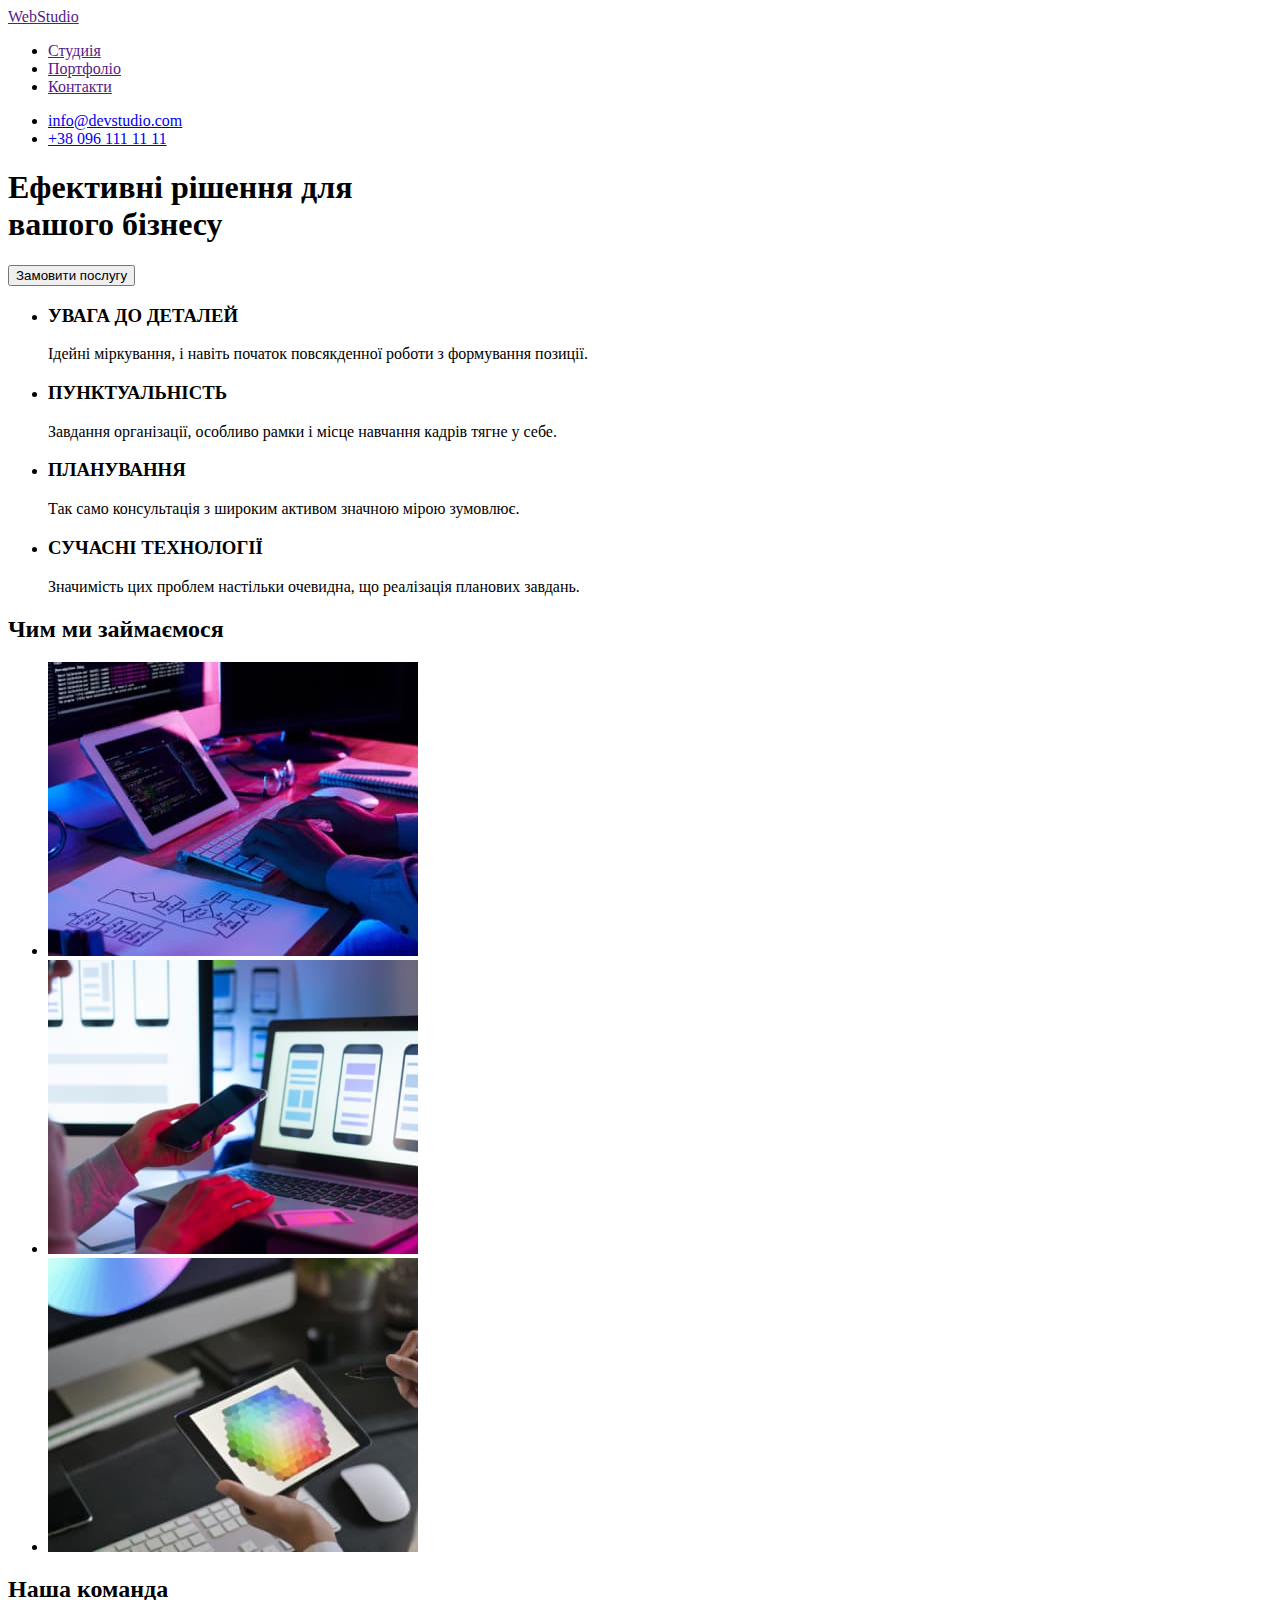
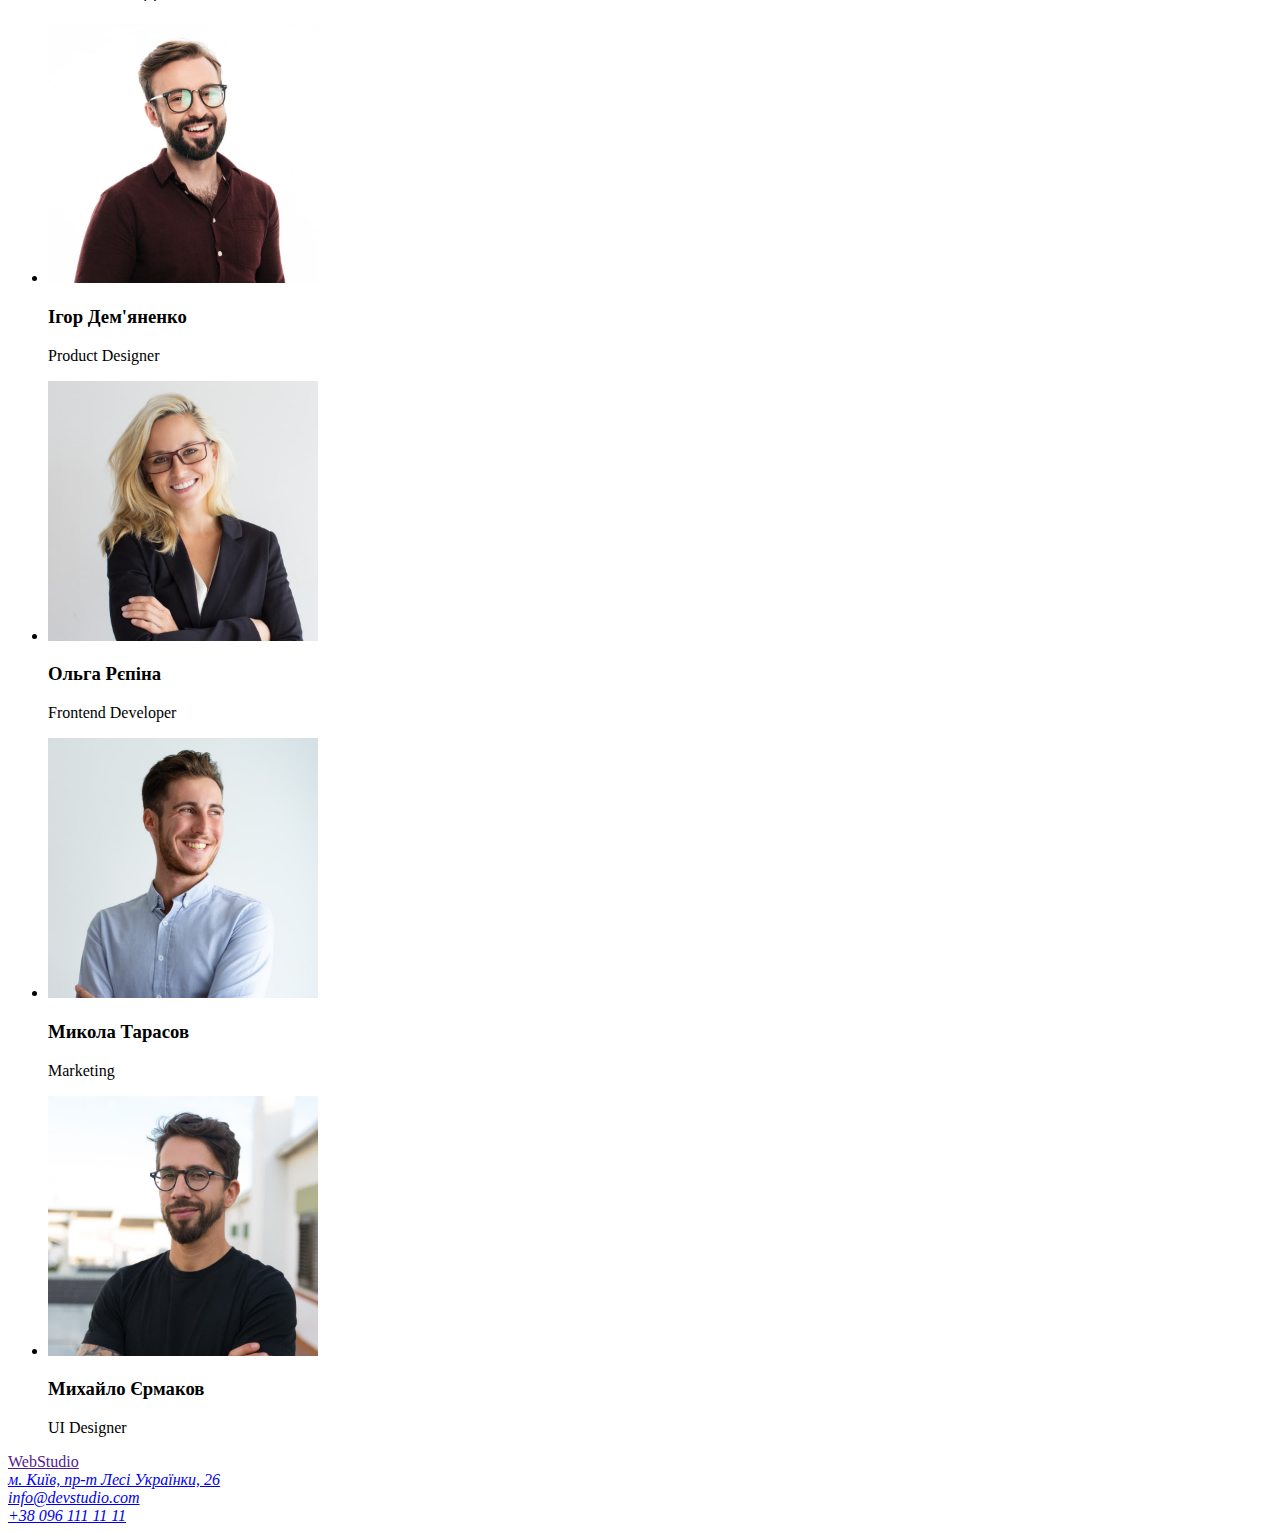
==== index.html @ 56341d7d "copy files" ====
<!DOCTYPE html>
<html lang="ru">
<head>
    <meta charset="UTF-8">
    <meta http-equiv="X-UA-Compatible" content="IE=edge">
    <meta name="viewport" content="width=device-width, initial-scale=1.0">
    <title>Document</title>
</head>
<body>
   <header>
       <nav>
       <a href="" lang="en">WebStudio</a>
       <ul>
           <li><a href="">Студиія</a></li>
           <li><a href="">Портфоліо</a></li>
           <li><a href="">Контакти</a></li>
       </ul>
        </nav>
       <ul>
           <li><a href="mailto:info@devstudio.com">info@devstudio.com</a></li>
           <li><a href="tel:+380961111111">+38 096 111 11 11</a></li>
       </ul>
   </header>
<main>
          <section>
           <h1>Ефективні рішення для <br> вашого бізнесу</h1>
           <button type="button">Замовити послугу</button>
            </section>
       <section>
           <h2 hidden>Наші переваги</h2>
           <ul>
               <li>
                   <h3>УВАГА ДО ДЕТАЛЕЙ</h3>
                   <p>Ідейні міркування, і навіть початок повсякденної роботи з формування позиції.</p>
               </li>
               <li>
                   <h3>ПУНКТУАЛЬНІСТЬ</h3>
                   <p>Завдання організації, особливо рамки і місце навчання кадрів тягне у себе.</p>
               </li>
               <li>
                   <h3>ПЛАНУВАННЯ</h3>
                   <p>Так само консультація з широким активом значною мірою зумовлює.</p>
               </li>
               <li>
                   <h3>СУЧАСНІ ТЕХНОЛОГІЇ</h3>
                   <p>Значимість цих проблем настільки очевидна, що реалізація планових завдань.</p>
               </li>
           </ul>
       </section>
       <section>
           <h2>Чим ми займаємося</h2>
           <ul>
               <li><img src="./images/img.jpg" alt="Розробка програмного забезпечення" width="370"></li>
               <li><img src="./images/img-1.jpg" alt="Тестування мобільного додатку" width="370"></li>
               <li><img src="./images/img-2.jpg" alt="Робота з палітрою кольорів" width="370"></li>
           </ul>
       </section>
       <section>
           <h2>Наша команда</h2>
           <ul>
               <li>
                   <img src="./images/img-3.jpg" alt="Ігор Дем'яненко" width="270">
                   <h3>Ігор Дем'яненко</h3>
                   <p lang="en">Product Designer</p>
               </li>
               <li>
                <img src="./images/img-4.jpg" alt="Ольга Рєпіна" width="270">
                <h3>Ольга Рєпіна</h3>
                <p lang="en">Frontend Developer</p>
            </li>
            <li>
                <img src="./images/img-5.jpg" alt="Микола Тарасов" width="270">
                <h3>Микола Тарасов</h3>
                <p lang="en">Marketing</p>
            </li>
            <li>
                <img src="./images/img-6.jpg" alt="Михайло Єрмаков" width="270">
                <h3>Михайло Єрмаков</h3>
                <p lang="en">UI Designer</p>
            </li>
           </ul>
       </section>
</main>
   <footer>
        <a href="">WebStudio</a>
        <address>
            <a href="https://www.google.com/maps/d/embed?mid=10uSM3H-mIU3GznYo2szRIEphczw&hl=en_US&ehbc=2E312F" target="_blank" rel="noopener noreferrer">м. Київ, пр-т Лесі Українки, 26</a><br>
            <a href="mailto:info@devstudio.com">info@devstudio.com</a><br>
            <a href="tel:+380961111111">+38 096 111 11 11</a>
        </address>
   </footer>
</body>
</html>
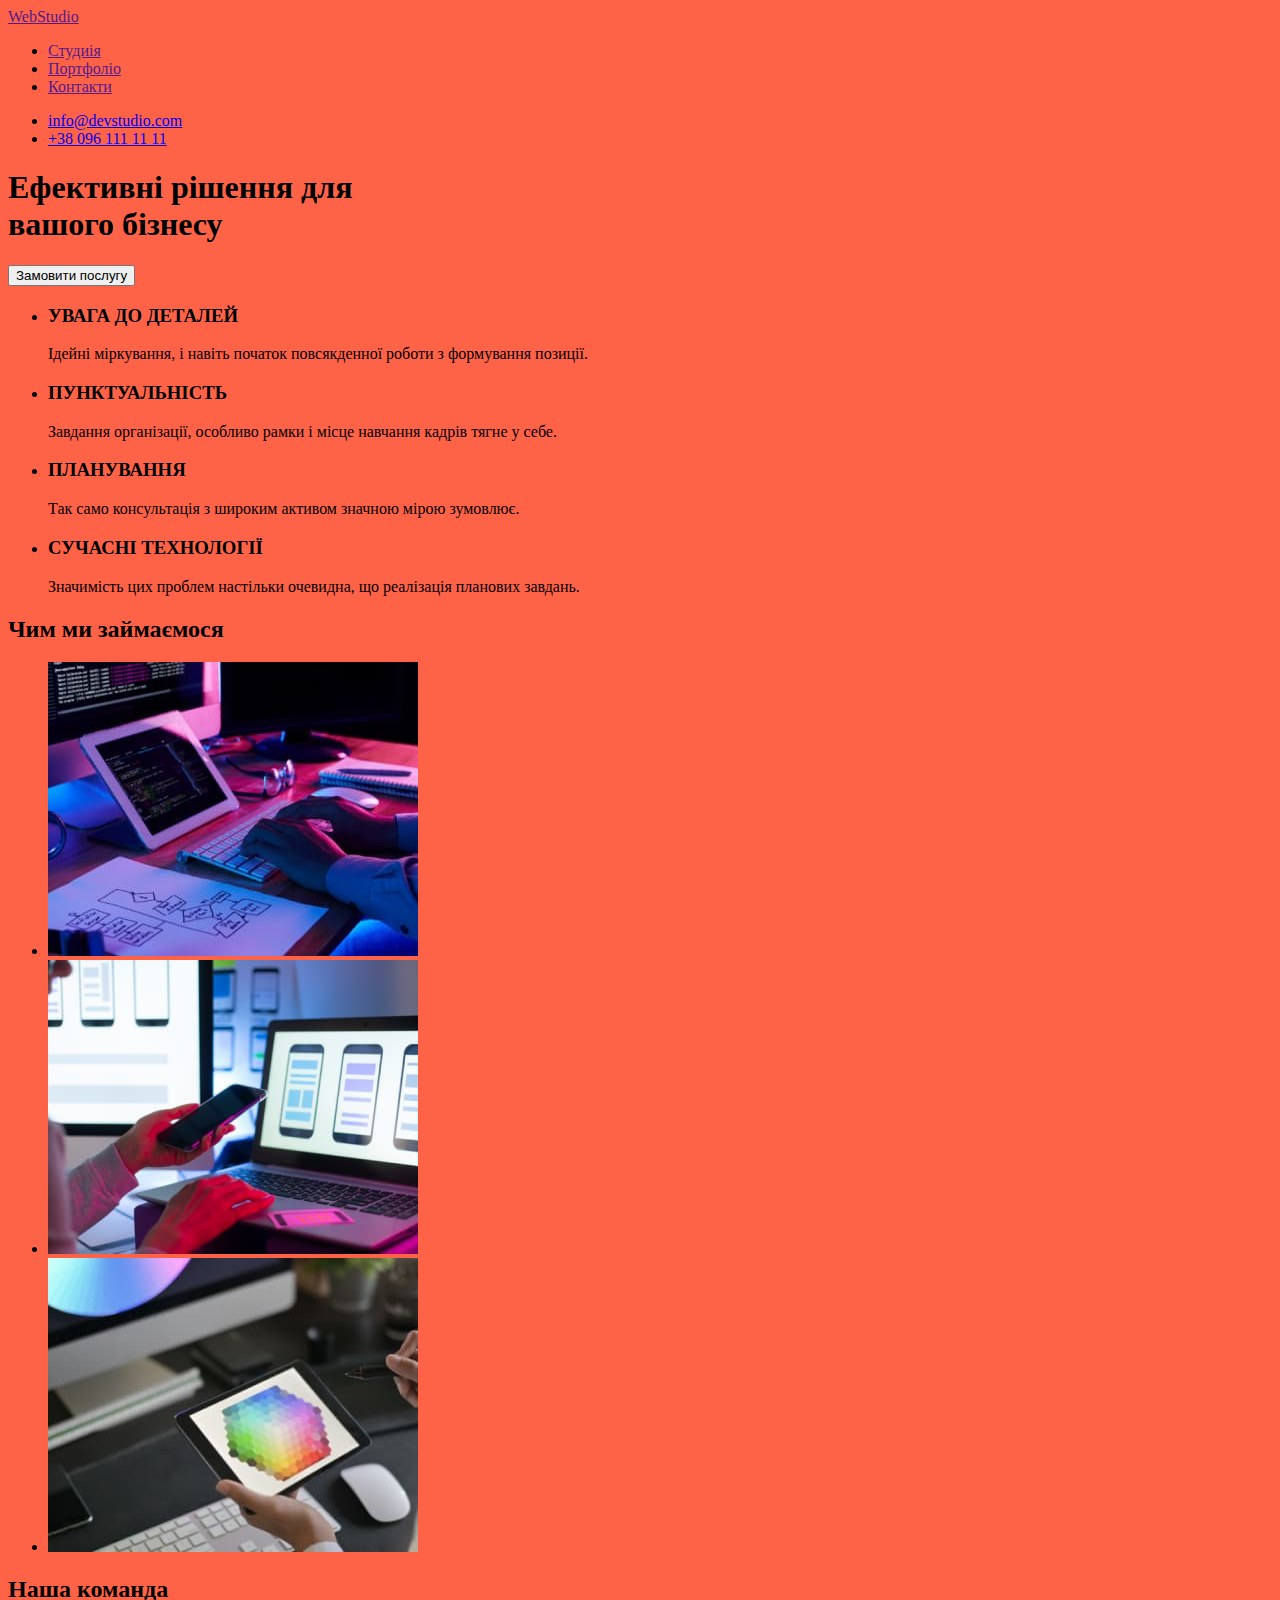
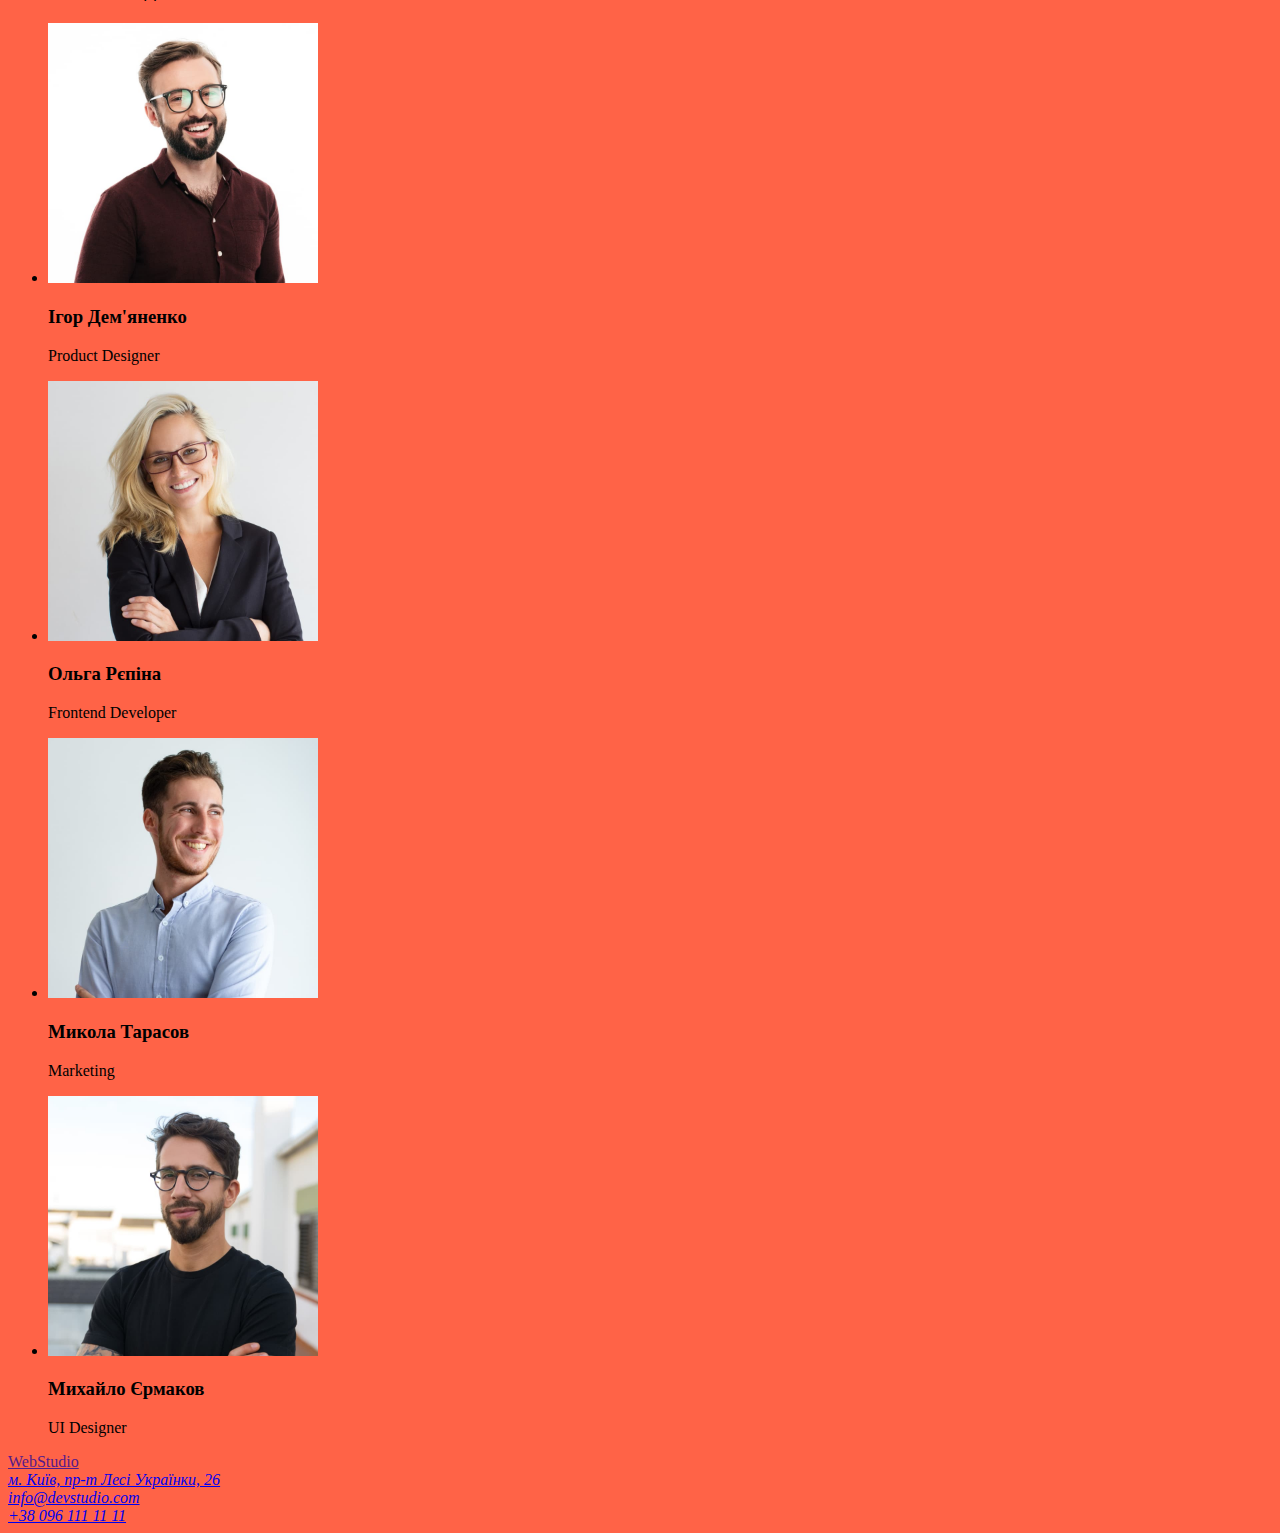
==== commit c0848d3c: "styles.css" ====
--- a/index.html
+++ b/index.html
@@ -5,6 +5,7 @@
     <meta http-equiv="X-UA-Compatible" content="IE=edge">
     <meta name="viewport" content="width=device-width, initial-scale=1.0">
     <title>Document</title>
+    <link rel="stylesheet" href="./css/styles.css">
 </head>
 <body>
    <header>
--- a/css/styles.css
+++ b/css/styles.css
@@ -0,0 +1,3 @@
+body {
+    background-color: tomato;
+}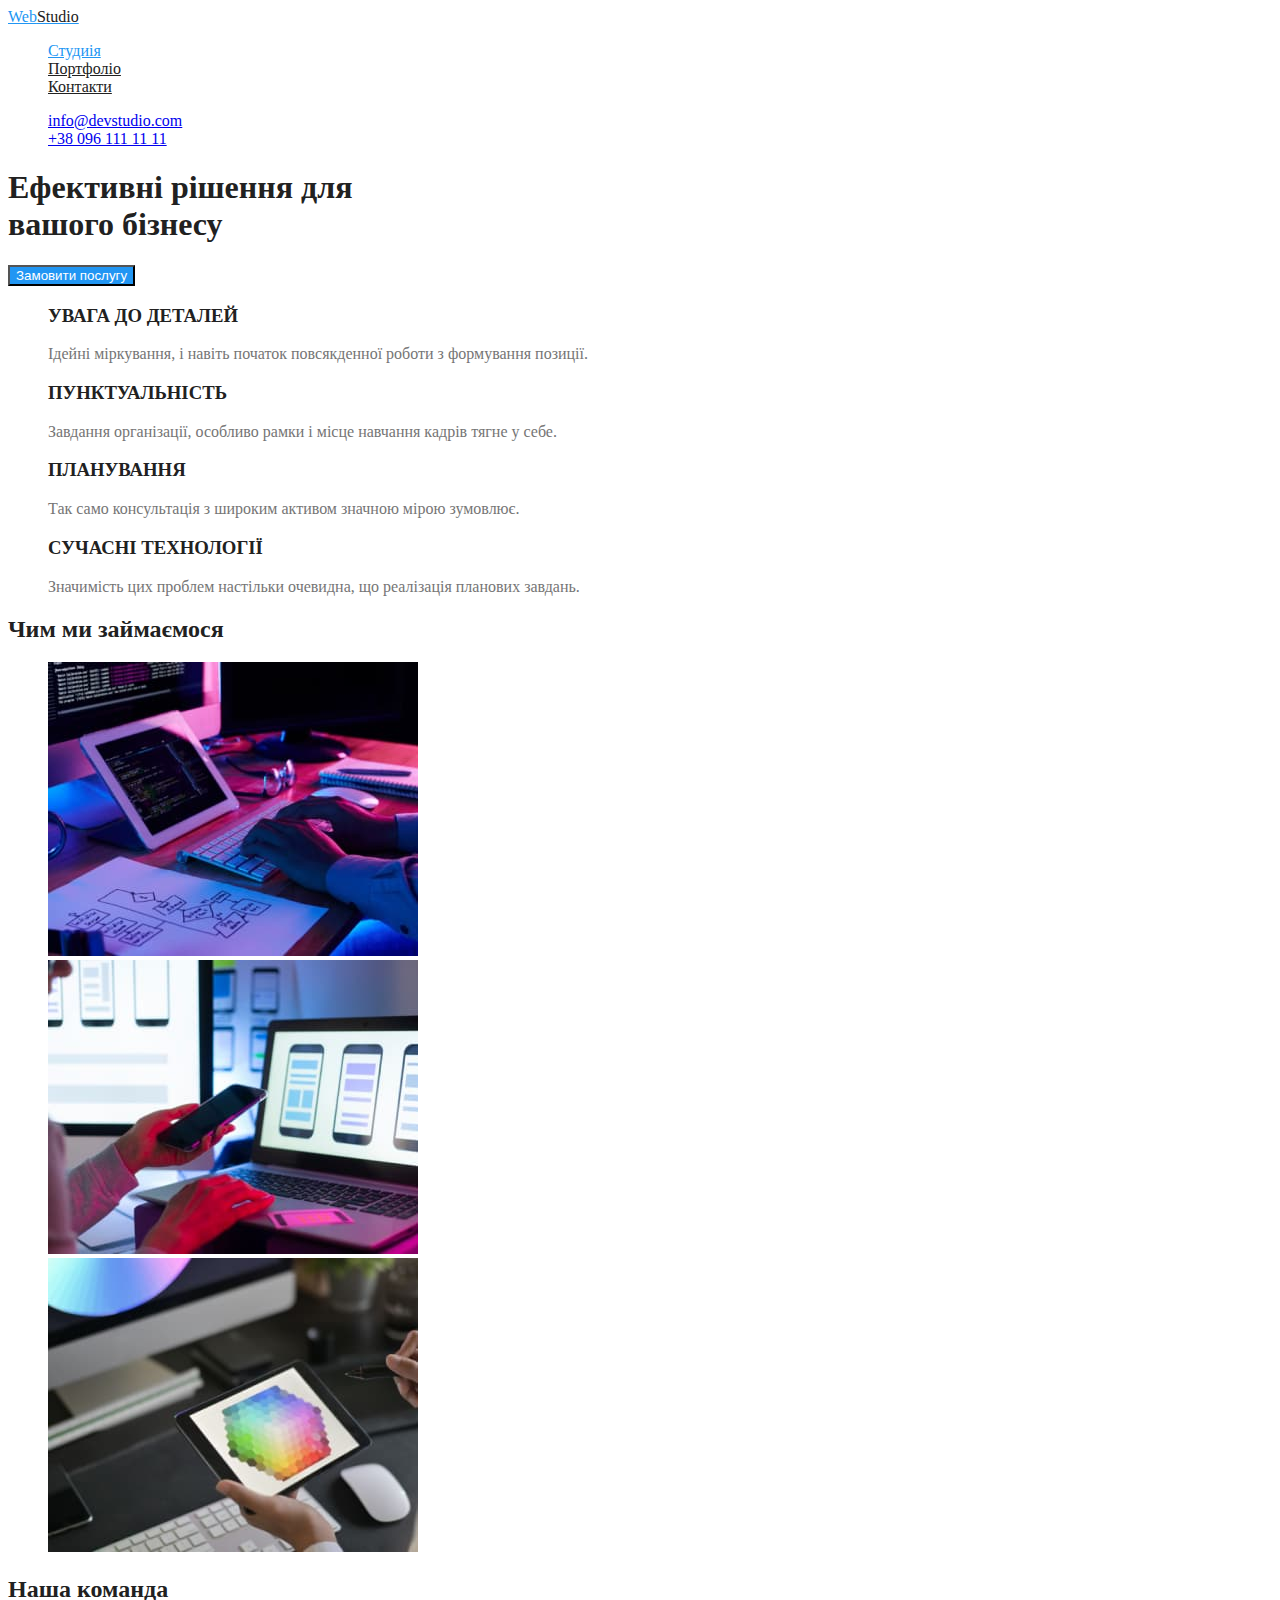
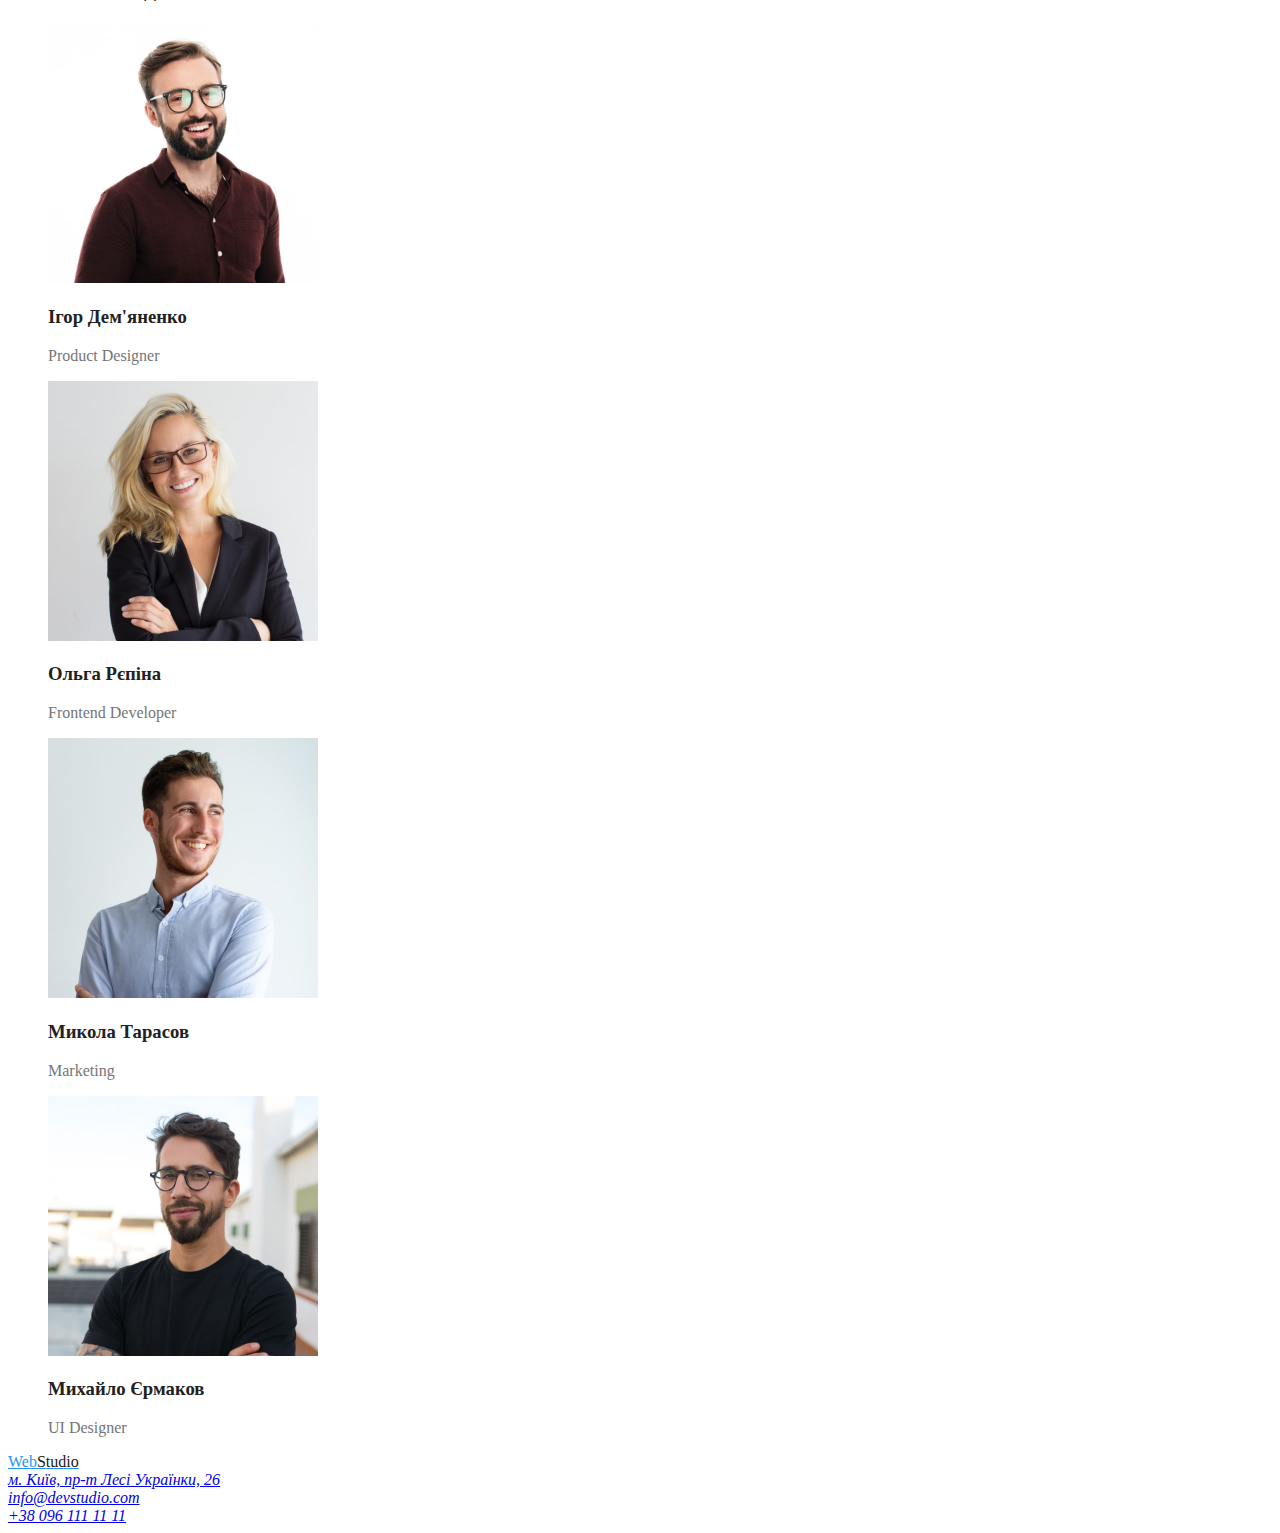
==== commit cd61fd35: "Стили цвет + Портфолио" ====
--- a/index.html
+++ b/index.html
@@ -10,80 +10,80 @@
 <body>
    <header>
        <nav>
-       <a href="" lang="en">WebStudio</a>
-       <ul>
-           <li><a href="">Студиія</a></li>
-           <li><a href="">Портфоліо</a></li>
-           <li><a href="">Контакти</a></li>
+       <a class="logo-accent" href="" lang="en">Web<span class="logo">Studio</span></a>
+       <ul class="site-nav list">
+           <li><a href="" class="link current">Студиія</a></li>
+           <li><a href="./portfolio.html" class="link">Портфоліо</a></li>
+           <li><a href="" class="link">Контакти</a></li>
        </ul>
         </nav>
-       <ul>
+       <ul class="kontact-nav list">
            <li><a href="mailto:info@devstudio.com">info@devstudio.com</a></li>
            <li><a href="tel:+380961111111">+38 096 111 11 11</a></li>
        </ul>
    </header>
 <main>
-          <section>
+        <section class="hero">
            <h1>Ефективні рішення для <br> вашого бізнесу</h1>
-           <button type="button">Замовити послугу</button>
-            </section>
-       <section>
+           <button type="button" class="button">Замовити послугу</button>
+        </section>
+       <section class="section">
            <h2 hidden>Наші переваги</h2>
-           <ul>
+           <ul class="list">
                <li>
-                   <h3>УВАГА ДО ДЕТАЛЕЙ</h3>
+                   <h3 class="section-title">УВАГА ДО ДЕТАЛЕЙ</h3>
                    <p>Ідейні міркування, і навіть початок повсякденної роботи з формування позиції.</p>
                </li>
                <li>
-                   <h3>ПУНКТУАЛЬНІСТЬ</h3>
+                   <h3 class="section-title">ПУНКТУАЛЬНІСТЬ</h3>
                    <p>Завдання організації, особливо рамки і місце навчання кадрів тягне у себе.</p>
                </li>
                <li>
-                   <h3>ПЛАНУВАННЯ</h3>
+                   <h3 class="section-title">ПЛАНУВАННЯ</h3>
                    <p>Так само консультація з широким активом значною мірою зумовлює.</p>
                </li>
                <li>
-                   <h3>СУЧАСНІ ТЕХНОЛОГІЇ</h3>
+                   <h3 class="section-title">СУЧАСНІ ТЕХНОЛОГІЇ</h3>
                    <p>Значимість цих проблем настільки очевидна, що реалізація планових завдань.</p>
                </li>
            </ul>
        </section>
-       <section>
-           <h2>Чим ми займаємося</h2>
-           <ul>
+       <section class="section">
+           <h2 class="section-title">Чим ми займаємося</h2>
+           <ul class="list">
                <li><img src="./images/img.jpg" alt="Розробка програмного забезпечення" width="370"></li>
                <li><img src="./images/img-1.jpg" alt="Тестування мобільного додатку" width="370"></li>
                <li><img src="./images/img-2.jpg" alt="Робота з палітрою кольорів" width="370"></li>
            </ul>
        </section>
-       <section>
-           <h2>Наша команда</h2>
-           <ul>
+       <section class="section">
+           <h2 class="section-title">Наша команда</h2>
+           <ul class="list">
                <li>
                    <img src="./images/img-3.jpg" alt="Ігор Дем'яненко" width="270">
-                   <h3>Ігор Дем'яненко</h3>
+                   <h3 class="section-title">Ігор Дем'яненко</h3>
                    <p lang="en">Product Designer</p>
                </li>
                <li>
                 <img src="./images/img-4.jpg" alt="Ольга Рєпіна" width="270">
-                <h3>Ольга Рєпіна</h3>
+                <h3 class="section-title">Ольга Рєпіна</h3>
                 <p lang="en">Frontend Developer</p>
             </li>
             <li>
                 <img src="./images/img-5.jpg" alt="Микола Тарасов" width="270">
-                <h3>Микола Тарасов</h3>
+                <h3 class="section-title">Микола Тарасов</h3>
                 <p lang="en">Marketing</p>
             </li>
             <li>
                 <img src="./images/img-6.jpg" alt="Михайло Єрмаков" width="270">
-                <h3>Михайло Єрмаков</h3>
+                <h3 class="section-title">Михайло Єрмаков</h3>
                 <p lang="en">UI Designer</p>
             </li>
            </ul>
        </section>
 </main>
    <footer>
-        <a href="">WebStudio</a>
+    <a class="logo-accent" href="" lang="en">Web<span class="logo">Studio</span></a>
         <address>
             <a href="https://www.google.com/maps/d/embed?mid=10uSM3H-mIU3GznYo2szRIEphczw&hl=en_US&ehbc=2E312F" target="_blank" rel="noopener noreferrer">м. Київ, пр-т Лесі Українки, 26</a><br>
             <a href="mailto:info@devstudio.com">info@devstudio.com</a><br>
--- a/css/styles.css
+++ b/css/styles.css
@@ -1,3 +1,74 @@
+/* Цвет заголовок #212121 */
+/* Основной цвет #757575 */
+/* Белый цвет #FFFFFF */
+/* Цвет акцента #2196F3 */
+
+/* цвет вторичный фон background: #F5F4FA */
+/* цвет футера background: #2F303A */
+
+:root {
+    --primery-text-color: #757575;
+    --title-text-color: #212121;
+    --accent-color: #2196F3;
+    --accent-text-color: #fff;
+    --primery-bg-color: #fff;
+    --accent-bg-color: #ffffff;
+    --footer-bg-color: #2F303A;
+}
+
 body {
-    background-color: tomato;
-}+    background-color: var(--primery-bg-color);
+    color: var(--primery-text-color);
+}
+
+.list {
+    list-style: none;
+}
+
+.logo-accent {
+        color: var(--accent-color);
+}
+
+.logo {
+    color: var(--title-text-color);
+}
+
+/* Стили для index.html */
+/* Site nav */
+.site-nav .link {
+    color: var(--title-text-color);
+}
+
+.site-nav .link:hover, 
+.site-nav .link:focus {
+    color: var(--accent-color);
+}
+
+.site-nav .link.current {
+    color: var(--accent-color);
+}
+
+.kontact-nav .link {
+    color: var(--accent-color);
+}
+
+/* hero */
+
+.hero {
+    color: var(--title-text-color);
+}
+
+
+/* section */
+.section-title {
+    color: var(--title-text-color);
+}
+
+/* button */
+.button {
+    color: var(--accent-text-color);
+    background-color: var(--accent-color);
+}
+
+
+/* Стили для portfolio.html */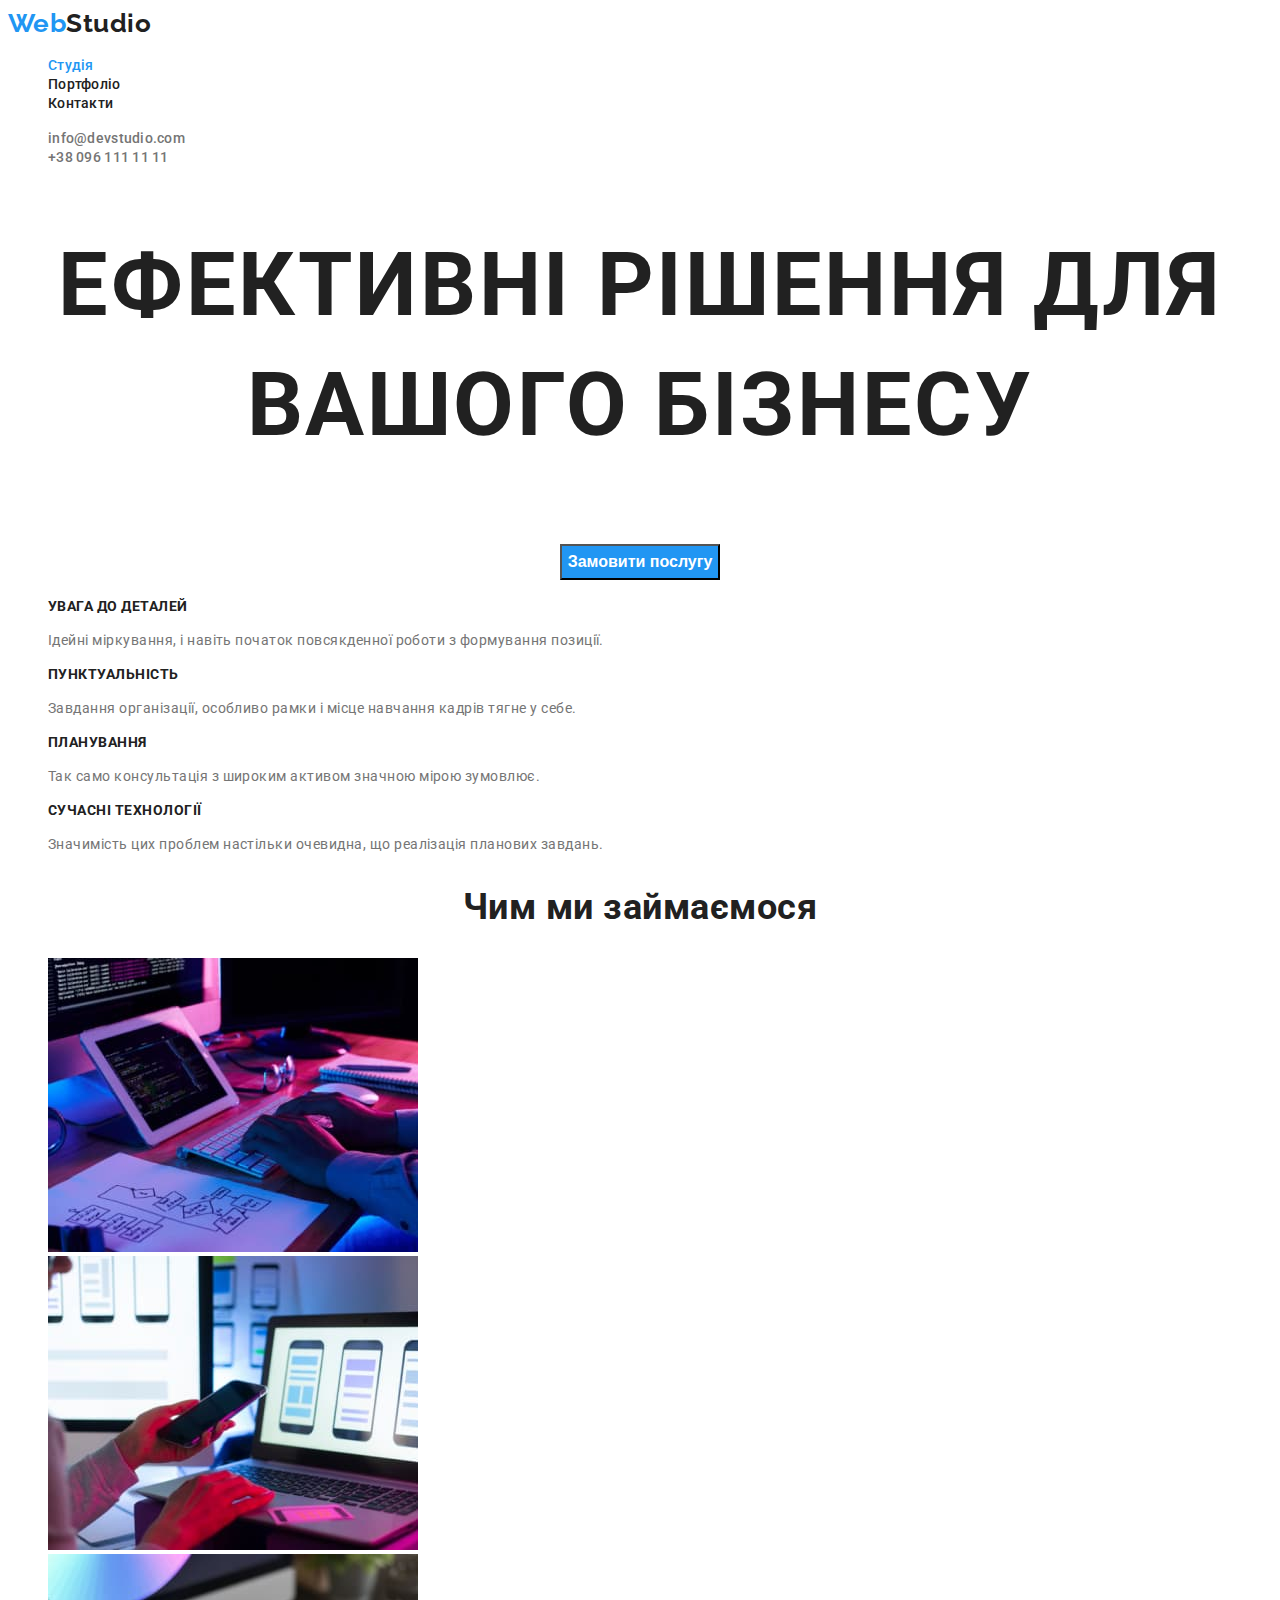
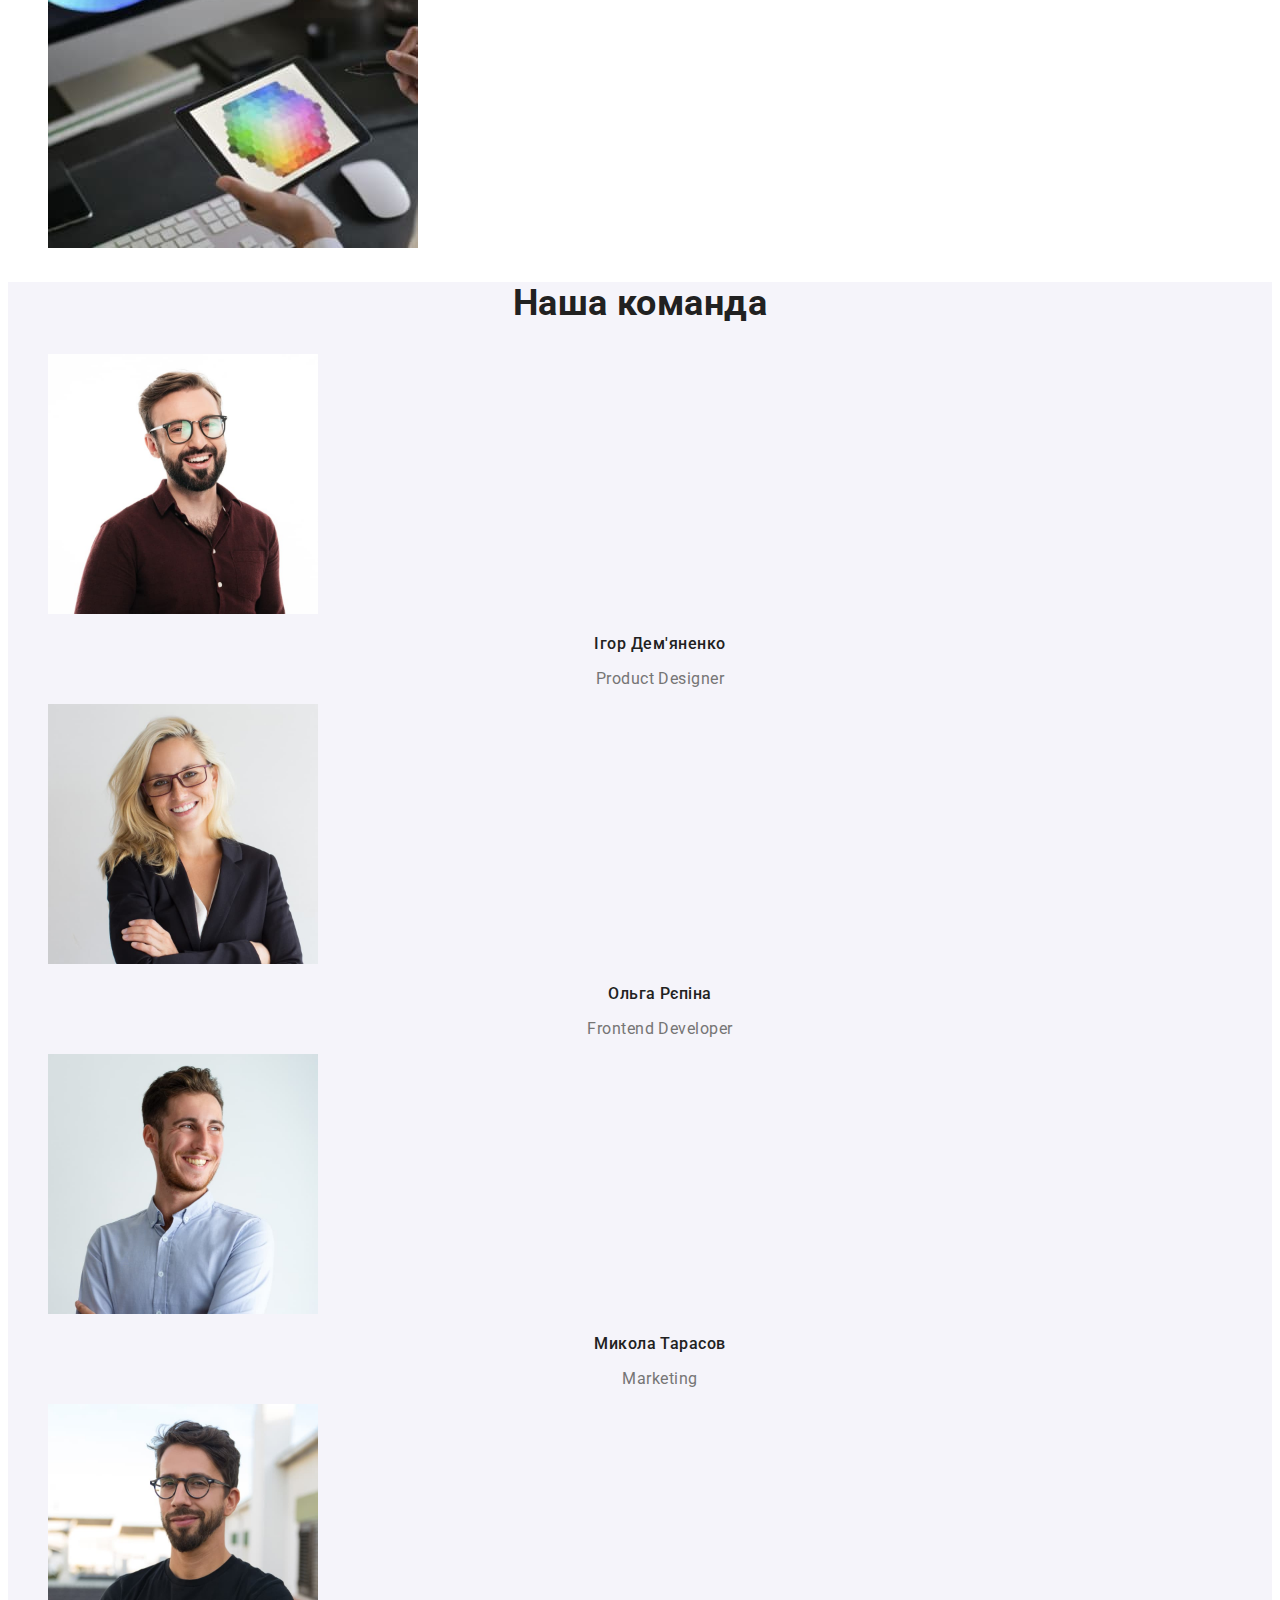
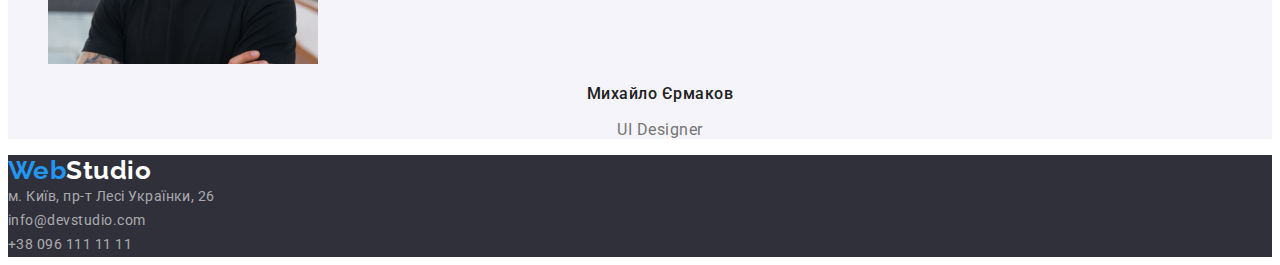
==== commit 6783dee7: "Колір і шрифти + портфолио" ====
--- a/index.html
+++ b/index.html
@@ -5,21 +5,24 @@
     <meta http-equiv="X-UA-Compatible" content="IE=edge">
     <meta name="viewport" content="width=device-width, initial-scale=1.0">
     <title>Document</title>
+    <link rel="preconnect" href="https://fonts.googleapis.com">
+    <link rel="preconnect" href="https://fonts.gstatic.com" crossorigin>
+    <link href="https://fonts.googleapis.com/css2?family=Raleway:wght@700&family=Roboto:wght@400;500;700;900&display=swap" rel="stylesheet">
     <link rel="stylesheet" href="./css/styles.css">
 </head>
 <body>
    <header>
        <nav>
-       <a class="logo-accent" href="" lang="en">Web<span class="logo">Studio</span></a>
+        <a class="logo logo-accent" href="" lang="en">Web<span class="logo">Studio</span></a>
        <ul class="site-nav list">
-           <li><a href="" class="link current">Студиія</a></li>
+           <li><a href="" class="link current">Студія</a></li>
            <li><a href="./portfolio.html" class="link">Портфоліо</a></li>
            <li><a href="" class="link">Контакти</a></li>
        </ul>
         </nav>
        <ul class="kontact-nav list">
-           <li><a href="mailto:info@devstudio.com">info@devstudio.com</a></li>
-           <li><a href="tel:+380961111111">+38 096 111 11 11</a></li>
+           <li><a href="mailto:info@devstudio.com" class="link">info@devstudio.com</a></li>
+           <li><a href="tel:+380961111111" class="link">+38 096 111 11 11</a></li>
        </ul>
    </header>
 <main>
@@ -31,20 +34,20 @@
            <h2 hidden>Наші переваги</h2>
            <ul class="list">
                <li>
-                   <h3 class="section-title">УВАГА ДО ДЕТАЛЕЙ</h3>
-                   <p>Ідейні міркування, і навіть початок повсякденної роботи з формування позиції.</p>
+                   <h3 class="section-subtitle">УВАГА ДО ДЕТАЛЕЙ</h3>
+                   <p class="text">Ідейні міркування, і навіть початок повсякденної роботи з формування позиції.</p>
                </li>
                <li>
-                   <h3 class="section-title">ПУНКТУАЛЬНІСТЬ</h3>
-                   <p>Завдання організації, особливо рамки і місце навчання кадрів тягне у себе.</p>
+                   <h3 class="section-subtitle">ПУНКТУАЛЬНІСТЬ</h3>
+                   <p class="text">Завдання організації, особливо рамки і місце навчання кадрів тягне у себе.</p>
                </li>
                <li>
-                   <h3 class="section-title">ПЛАНУВАННЯ</h3>
-                   <p>Так само консультація з широким активом значною мірою зумовлює.</p>
+                   <h3 class="section-subtitle">ПЛАНУВАННЯ</h3>
+                   <p class="text">Так само консультація з широким активом значною мірою зумовлює.</p>
                </li>
                <li>
-                   <h3 class="section-title">СУЧАСНІ ТЕХНОЛОГІЇ</h3>
-                   <p>Значимість цих проблем настільки очевидна, що реалізація планових завдань.</p>
+                   <h3 class="section-subtitle">СУЧАСНІ ТЕХНОЛОГІЇ</h3>
+                   <p class="text">Значимість цих проблем настільки очевидна, що реалізація планових завдань.</p>
                </li>
            </ul>
        </section>
@@ -56,39 +59,39 @@
                <li><img src="./images/img-2.jpg" alt="Робота з палітрою кольорів" width="370"></li>
            </ul>
        </section>
-       <section class="section">
+       <section class="section-team">
            <h2 class="section-title">Наша команда</h2>
            <ul class="list">
                <li>
                    <img src="./images/img-3.jpg" alt="Ігор Дем'яненко" width="270">
-                   <h3 class="section-title">Ігор Дем'яненко</h3>
-                   <p lang="en">Product Designer</p>
+                   <h3 class="section-subtitle-team">Ігор Дем'яненко</h3>
+                   <p lang="en" class="section-text-team">Product Designer</p>
                </li>
                <li>
                 <img src="./images/img-4.jpg" alt="Ольга Рєпіна" width="270">
-                <h3 class="section-title">Ольга Рєпіна</h3>
-                <p lang="en">Frontend Developer</p>
+                <h3 class="section-subtitle-team">Ольга Рєпіна</h3>
+                <p lang="en" class="section-text-team">Frontend Developer</p>
             </li>
             <li>
                 <img src="./images/img-5.jpg" alt="Микола Тарасов" width="270">
-                <h3 class="section-title">Микола Тарасов</h3>
-                <p lang="en">Marketing</p>
+                <h3 class="section-subtitle-team">Микола Тарасов</h3>
+                <p lang="en" class="section-text-team">Marketing</p>
             </li>
             <li>
                 <img src="./images/img-6.jpg" alt="Михайло Єрмаков" width="270">
-                <h3 class="section-title">Михайло Єрмаков</h3>
-                <p lang="en">UI Designer</p>
+                <h3 class="section-subtitle-team">Михайло Єрмаков</h3>
+                <p lang="en" class="section-text-team">UI Designer</p>
             </li>
            </ul>
        </section>
 </main>
-   <footer>
-    <a class="logo-accent" href="" lang="en">Web<span class="logo">Studio</span></a>
+   <footer class="footer-list list">
+        <a class="logo logo-accent" href="" lang="en">Web<span class="logo logo-accent-footer">Studio</span></a>
         <address>
-            <a href="https://www.google.com/maps/d/embed?mid=10uSM3H-mIU3GznYo2szRIEphczw&hl=en_US&ehbc=2E312F" target="_blank" rel="noopener noreferrer">м. Київ, пр-т Лесі Українки, 26</a><br>
-            <a href="mailto:info@devstudio.com">info@devstudio.com</a><br>
-            <a href="tel:+380961111111">+38 096 111 11 11</a>
+            <a href="https://www.google.com/maps/d/embed?mid=10uSM3H-mIU3GznYo2szRIEphczw&hl=en_US&ehbc=2E312F" target="_blank" rel="noopener noreferrer" class="footer-link">м. Київ, пр-т Лесі Українки, 26</a><br>
+            <a href="mailto:info@devstudio.com" class="footer-link">info@devstudio.com</a><br>
+            <a href="tel:+380961111111" class="footer-link">+38 096 111 11 11</a>
         </address>
-   </footer>
+    </footer>
 </body>
 </html>--- a/css/styles.css
+++ b/css/styles.css
@@ -14,29 +14,44 @@
     --primery-bg-color: #fff;
     --accent-bg-color: #ffffff;
     --footer-bg-color: #2F303A;
+    --button-bg-volor-porfolio: #F5F4FA;
+    --section-dg-color: #F5F4FA;
+    --text-transparency-color: rgba(255, 255, 255, 0.6);
 }
 
 body {
     background-color: var(--primery-bg-color);
     color: var(--primery-text-color);
+    font-family: Roboto, sans-serif;
+    letter-spacing: 0.03em;
 }
 
 .list {
     list-style: none;
 }
 
-.logo-accent {
-        color: var(--accent-color);
-}
-
+/* Логотип */
 .logo {
     color: var(--title-text-color);
+    font-family: Raleway, sans;
+    font-weight: 700;
+    font-size: 26px;
+    line-height: 1.19;
+    text-decoration: none;
+}
+.logo-accent {
+    color: var(--accent-color);
 }
 
 /* Стили для index.html */
 /* Site nav */
 .site-nav .link {
     color: var(--title-text-color);
+    font-weight: 500;
+    font-size: 14px;
+    line-height: 1.14;
+    letter-spacing: 0.02em;
+    text-decoration: none;
 }
 
 .site-nav .link:hover, 
@@ -49,6 +64,15 @@
 }
 
 .kontact-nav .link {
+    color: var(--primery-text-color);
+    font-weight: 500;
+    font-size: 14px;
+    line-height: 1.14;
+    letter-spacing: 0.02em;
+    text-decoration: none;
+}
+.kontact-nav .link:hover,
+.kontact-nav .link:focus {
     color: var(--accent-color);
 }
 
@@ -56,19 +80,119 @@
 
 .hero {
     color: var(--title-text-color);
+    font-weight: 900;
+    font-size: 44px;
+    line-height: 1.36;
+    text-align: center;
+    letter-spacing: 0.06em;
+    text-transform: uppercase;
 }
 
 
 /* section */
+.section-subtitle {
+    color: var(--title-text-color);
+    font-weight: 700;
+    font-size: 14px;
+    line-height: 1.14;
+    text-transform: uppercase;
+}
 .section-title {
     color: var(--title-text-color);
+    font-weight: 700;
+    font-size: 36px;
+    line-height: 1.17;
+    text-align: center;
 }
+
+/* team */
+.section-team {
+    background-color: var(--section-dg-color);
+}
+.section-subtitle-team {
+    color: var(--title-text-color);
+    font-weight: 500;
+    font-size: 16px;
+    line-height: 1.19;
+    text-align: center;
+}
+.section-text-team {
+    color: var(--primery-text-color);
+    font-weight: 400;
+    font-size: 16px;
+    line-height: 1.19;
+    text-align: center;
+}
+
 
 /* button */
 .button {
     color: var(--accent-text-color);
     background-color: var(--accent-color);
+    font-weight: 700;
+    font-size: 16px;
+    line-height: 1.875;
+    cursor: pointer;
+}
+
+.text {
+    font-weight: 400;
+    font-size: 14px;
+    line-height: 1.71;
 }
 
 
-/* Стили для portfolio.html */+/* Стили для portfolio.html */
+
+.section-title-portfolio {
+    color: var(--title-text-color);
+    font-weight: 700;
+    font-size: 18px;
+    line-height: 2;
+    letter-spacing: 0.06em;
+    text-decoration: none;
+}
+.portfolio-link {
+    text-decoration: none;
+}
+.text-portfolio {
+    color: var(--primery-text-color);
+    font-weight: 400;
+font-size: 16px;
+line-height: 1.88;
+}
+.portfolio-button {
+    color: var(--title-text-color);
+    background-color: var(--button-bg-volor-porfolio);
+    font-weight: 500;
+font-size: 16px;
+line-height: 1.625;
+}
+.portfolio-button.primery {
+    color: var(--accent-text-color);
+    background-color: var(--accent-color);
+}
+.portfolio-button:hover,
+.portfolio-button:focus {
+    color: var(--accent-text-color);
+    background-color: var(--accent-color);
+}
+/* footer */
+footer {
+    background-color: var(--footer-bg-color);
+}
+.logo-accent-footer {
+    color: var(--accent-text-color);
+}
+.footer-list .footer-link {
+    color: var(--text-transparency-color);
+    font-style: normal;
+    font-weight: 400;
+    font-size: 14px;
+    line-height: 1.71;
+    text-decoration: none;
+}
+.footer-list .footer-link:hover,
+.footer-list .footer-link:focus {
+    color: var(--accent-text-color);
+}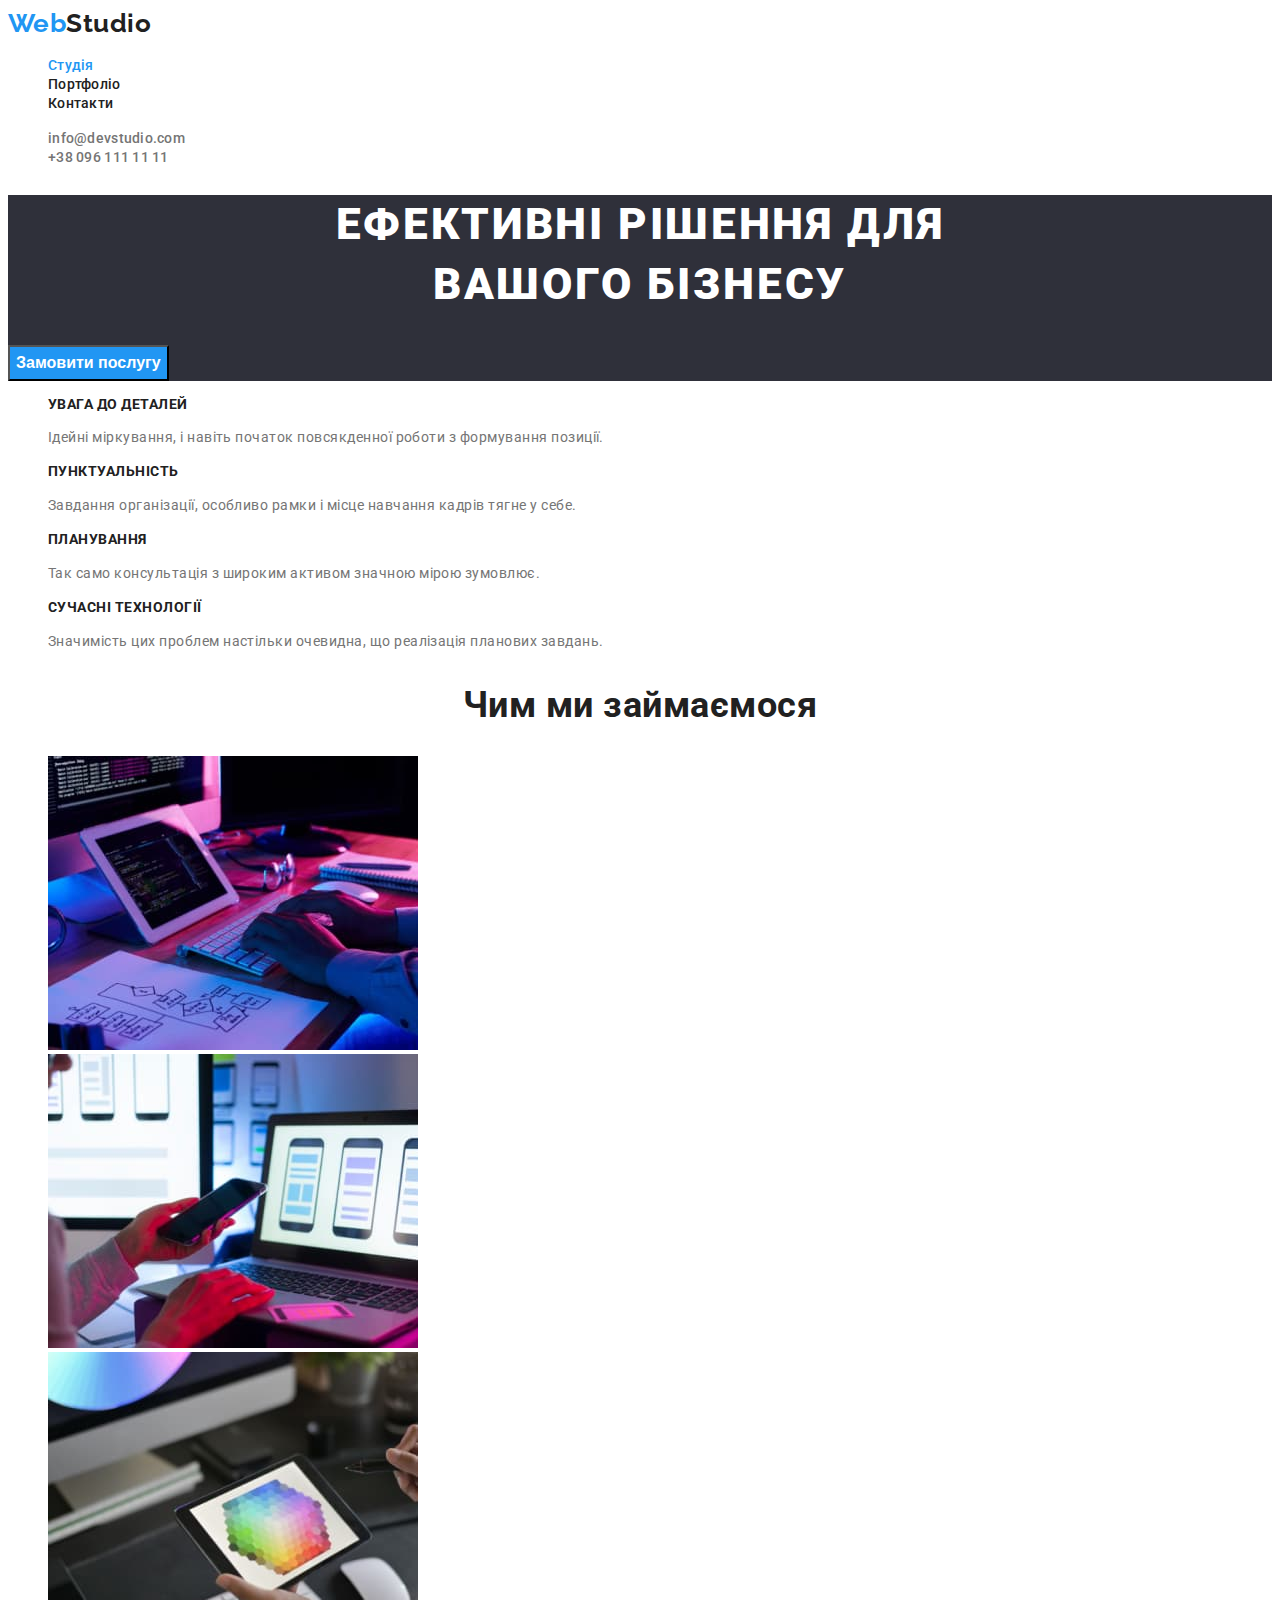
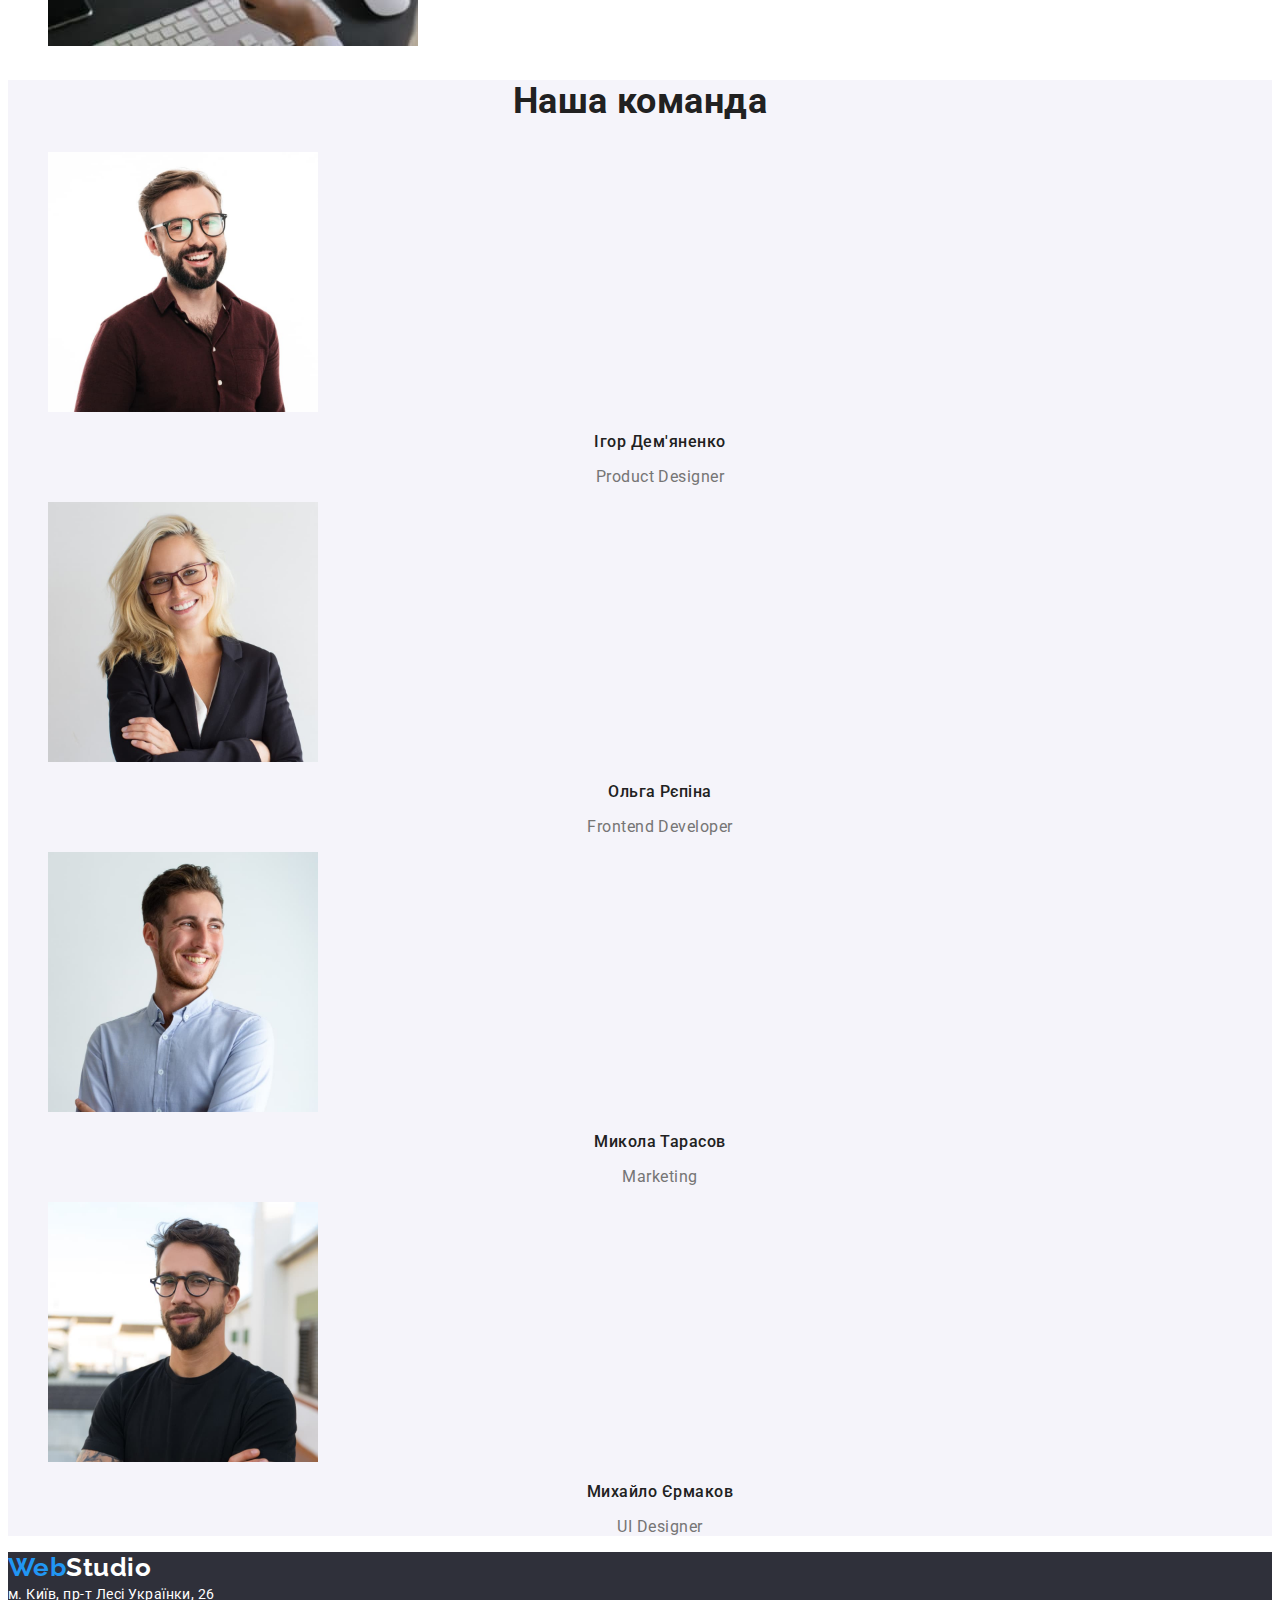
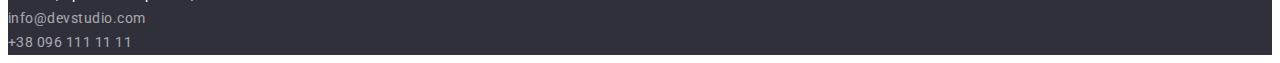
==== commit a652c481: "hero цвет, стиль заголовка, футер" ====
--- a/index.html
+++ b/index.html
@@ -13,7 +13,7 @@
 <body>
    <header>
        <nav>
-        <a class="logo logo-accent" href="" lang="en">Web<span class="logo">Studio</span></a>
+        <a class="logo logo-accent" href="./index.html" lang="en">Web<span class="logo">Studio</span></a>
        <ul class="site-nav list">
            <li><a href="" class="link current">Студія</a></li>
            <li><a href="./portfolio.html" class="link">Портфоліо</a></li>
@@ -27,7 +27,7 @@
    </header>
 <main>
         <section class="hero">
-           <h1>Ефективні рішення для <br> вашого бізнесу</h1>
+           <h1 class="hero-title">Ефективні рішення для <br> вашого бізнесу</h1>
            <button type="button" class="button">Замовити послугу</button>
         </section>
        <section class="section">
@@ -86,9 +86,9 @@
        </section>
 </main>
    <footer class="footer-list list">
-        <a class="logo logo-accent" href="" lang="en">Web<span class="logo logo-accent-footer">Studio</span></a>
+        <a class="logo logo-accent" href="./index.html" lang="en">Web<span class="logo logo-accent-footer">Studio</span></a>
         <address>
-            <a href="https://www.google.com/maps/d/embed?mid=10uSM3H-mIU3GznYo2szRIEphczw&hl=en_US&ehbc=2E312F" target="_blank" rel="noopener noreferrer" class="footer-link">м. Київ, пр-т Лесі Українки, 26</a><br>
+            <a href="https://www.google.com/maps/d/embed?mid=10uSM3H-mIU3GznYo2szRIEphczw&hl=en_US&ehbc=2E312F" target="_blank" rel="noopener noreferrer" class="footer-link footer-link-adress">м. Київ, пр-т Лесі Українки, 26</a><br>
             <a href="mailto:info@devstudio.com" class="footer-link">info@devstudio.com</a><br>
             <a href="tel:+380961111111" class="footer-link">+38 096 111 11 11</a>
         </address>
--- a/css/styles.css
+++ b/css/styles.css
@@ -15,7 +15,7 @@
     --accent-bg-color: #ffffff;
     --footer-bg-color: #2F303A;
     --button-bg-volor-porfolio: #F5F4FA;
-    --section-dg-color: #F5F4FA;
+    --section-bg-color: #F5F4FA;
     --text-transparency-color: rgba(255, 255, 255, 0.6);
 }
 
@@ -79,7 +79,10 @@
 /* hero */
 
 .hero {
-    color: var(--title-text-color);
+    background-color: var(--footer-bg-color);
+}
+.hero-title {
+    color: var(--accent-text-color);
     font-weight: 900;
     font-size: 44px;
     line-height: 1.36;
@@ -88,7 +91,6 @@
     text-transform: uppercase;
 }
 
-
 /* section */
 .section-subtitle {
     color: var(--title-text-color);
@@ -107,7 +109,7 @@
 
 /* team */
 .section-team {
-    background-color: var(--section-dg-color);
+    background-color: var(--section-bg-color);
 }
 .section-subtitle-team {
     color: var(--title-text-color);
@@ -158,15 +160,15 @@
 .text-portfolio {
     color: var(--primery-text-color);
     font-weight: 400;
-font-size: 16px;
-line-height: 1.88;
+    font-size: 16px;
+    line-height: 1.88;
 }
 .portfolio-button {
     color: var(--title-text-color);
     background-color: var(--button-bg-volor-porfolio);
     font-weight: 500;
-font-size: 16px;
-line-height: 1.625;
+    font-size: 16px;
+    line-height: 1.625;
 }
 .portfolio-button.primery {
     color: var(--accent-text-color);
@@ -184,7 +186,7 @@
 .logo-accent-footer {
     color: var(--accent-text-color);
 }
-.footer-list .footer-link {
+.footer-link {
     color: var(--text-transparency-color);
     font-style: normal;
     font-weight: 400;
@@ -192,7 +194,10 @@
     line-height: 1.71;
     text-decoration: none;
 }
-.footer-list .footer-link:hover,
-.footer-list .footer-link:focus {
-    color: var(--accent-text-color);
+.footer-link-adress {
+    color: var(--accent-text-color);
+}
+.footer-link:hover,
+.footer-link:focus {
+    color: var(--accent-color);
 }